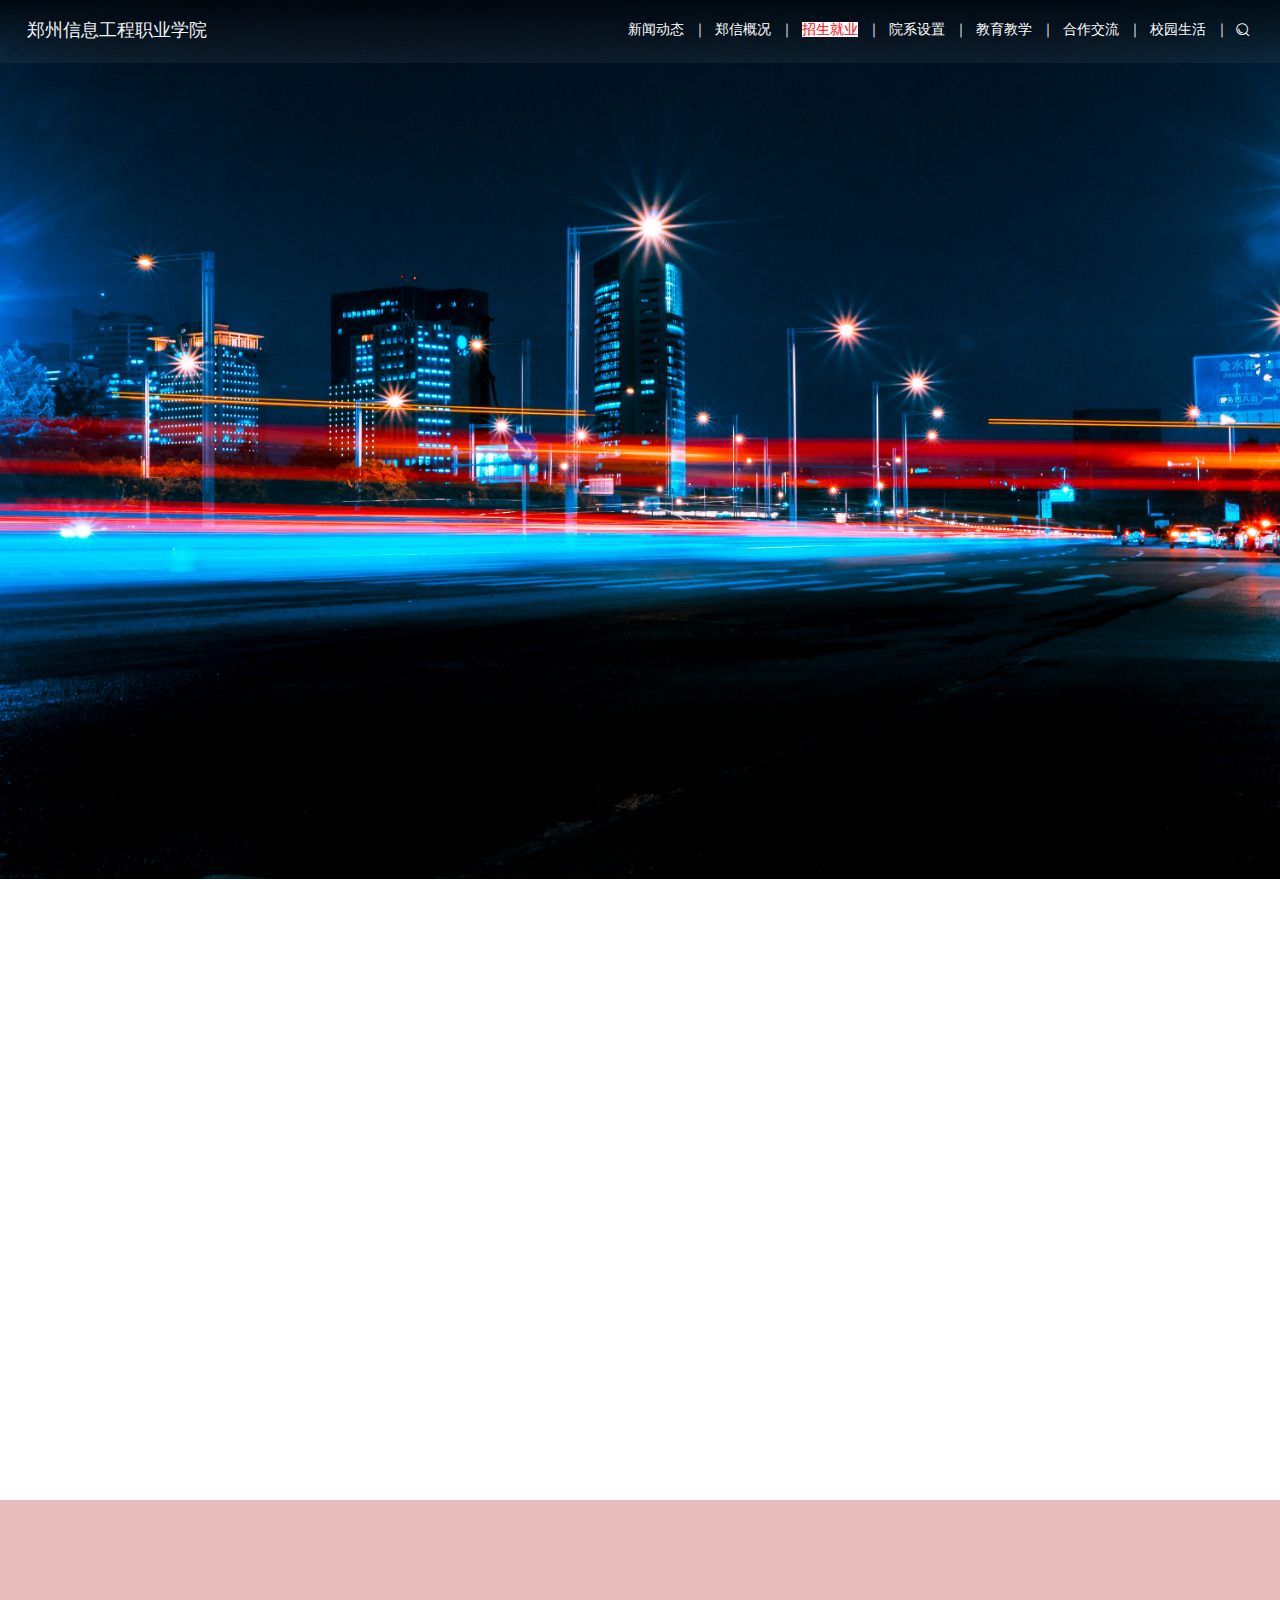
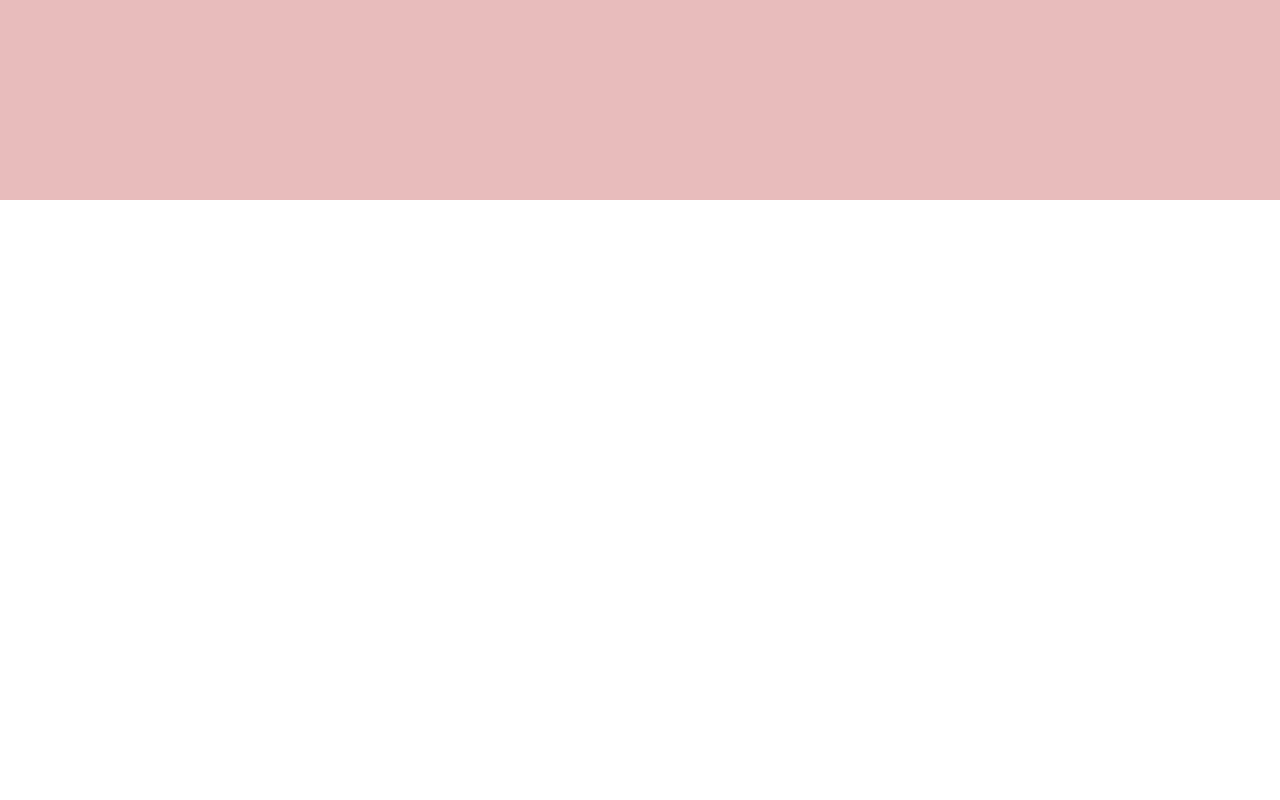
==== index.html @ e55b66fd "first beta" ====
<!DOCTYPE html>
<html lang="en">
<head>
    <meta charset="UTF-8">
    <meta name="viewport" content="width=device-width, initial-scale=1.0">
    <meta http-equiv="x-ua-compatible" content="ie=edge">
    <title>招生就业</title>
    <!--    <link rel="stylesheet" href="reset.css">-->
    <link rel="stylesheet" type="text/css" href="./index.css">
    <link rel="stylesheet" href="./iconfont.css">
</head>
<body>

<!--头部-->

<!--2号导航条-->
<div class="nav-bar" id="fixed">
    <div class="nav-container">
        <div class="logo">郑州信息工程职业学院</div>
        <div class="nav-right">
            <div class="nav-right-item">
                <a href="">新闻动态</a>
                <div class="nav_child">
                    <div class="l">
                        <div class="pic">
                            <img src="./s5e09810bd39d7.jpg" alt="">
                        </div>
                        <div class="txt">
                            兴办学生高兴，教工幸福，
                            <br>
                            家长放心，企业满意,政府
                            <br>
                            支持的职业教育。
                        </div>
                    </div>
                    <div class="r">
                        <a href="">1</a>
                        <a href="">2</a>
                        <a href="">3</a>
                        <a href="">4</a>
                        <a href="">5</a>
                    </div>
                </div>
            </div>
            <span class="separator">｜</span>
            <div class="nav-right-item">
                <a href="">郑信概况</a>
                <div class="nav_child">
                    <div class="l">
                        <div class="pic">
                            <img src="./s5e09810bd39d7.jpg" alt="">
                        </div>
                        <div class="txt">
                            兴办学生高兴，教工幸福，
                            <br>
                            家长放心，企业满意,政府
                            <br>
                            支持的职业教育。
                        </div>
                    </div>
                    <div class="r">
                        <a href="">1</a>
                        <a href="">2</a>
                        <a href="">3</a>
                        <a href="">4</a>
                        <a href="">5</a>
                    </div>
                </div>
            </div>
            <span class="separator">｜</span>
            <div class="nav-right-item">
                <a href="" class="cur">招生就业</a>
                <div class="nav_child">
                    <div class="l">
                        <div class="pic">
                            <img src="./s5e09810bd39d7.jpg" alt="">
                        </div>
                        <div class="txt">
                            兴办学生高兴，教工幸福，
                            <br>
                            家长放心，企业满意,政府
                            <br>
                            支持的职业教育。
                        </div>
                    </div>
                    <div class="r">
                        <a href="">1</a>
                        <a href="">2</a>
                        <a href="">3</a>
                        <a href="">4</a>
                        <a href="">5</a>
                    </div>
                </div>
            </div>
            <span class="separator">｜</span>
            <div class="nav-right-item">
                <a href="">院系设置</a>
                <div class="nav_child">
                    <div class="l">
                        <div class="pic">
                            <img src="./s5e09810bd39d7.jpg" alt="">
                        </div>
                        <div class="txt">
                            兴办学生高兴，教工幸福，
                            <br>
                            家长放心，企业满意,政府
                            <br>
                            支持的职业教育。
                        </div>
                    </div>
                    <div class="r">
                        <a href="">1</a>
                        <a href="">2</a>
                        <a href="">3</a>
                        <a href="">4</a>
                        <a href="">5</a>
                    </div>
                </div>
            </div>
            <span class="separator">｜</span>
            <div class="nav-right-item">
                <a href="">教育教学</a>
                <div class="nav_child">
                    <div class="l">
                        <div class="pic">
                            <img src="./s5e09810bd39d7.jpg" alt="">
                        </div>
                        <div class="txt">
                            兴办学生高兴，教工幸福，
                            <br>
                            家长放心，企业满意,政府
                            <br>
                            支持的职业教育。
                        </div>
                    </div>
                    <div class="r">
                        <a href="">1</a>
                        <a href="">2</a>
                        <a href="">3</a>
                        <a href="">4</a>
                        <a href="">5</a>
                    </div>
                </div>
            </div>
            <span class="separator">｜</span>
            <div class="nav-right-item">
                <a href="">合作交流</a>
                <div class="nav_child">
                    <div class="l">
                        <div class="pic">
                            <img src="./s5e09810bd39d7.jpg" alt="">
                        </div>
                        <div class="txt">
                            兴办学生高兴，教工幸福，
                            <br>
                            家长放心，企业满意,政府
                            <br>
                            支持的职业教育。
                        </div>
                    </div>
                    <div class="r">
                        <a href="">1</a>
                        <a href="">2</a>
                        <a href="">3</a>
                        <a href="">4</a>
                        <a href="">5</a>
                    </div>
                </div>
            </div>
            <span class="separator">｜</span>
            <div class="nav-right-item">
                <a href="">校园生活</a>
                <div class="nav_child">
                    <div class="l">
                        <div class="pic">
                            <img src="./s5e09810bd39d7.jpg" alt="">
                        </div>
                        <div class="txt">
                            兴办学生高兴，教工幸福，
                            <br>
                            家长放心，企业满意,政府
                            <br>
                            支持的职业教育。
                        </div>
                    </div>
                    <div class="r">
                        <a href="">1</a>
                        <a href="">2</a>
                        <a href="">3</a>
                        <a href="">4</a>
                        <a href="">5</a>
                    </div>
                </div>
            </div>
            <span class="separator">｜</span>
            <a href="http://www.zxxyedu.com">
                <span class="iconfont icon-sousuo1"></span>
            </a>

        </div>

    </div>
</div>
<!--1号导航条-->
<div class="logo_zone">
    <div class="nav-bar" id="static">
    <div class="nav-container">
        <div class="logo">郑州信息工程职业学院</div>
        <div class="nav-right">
            <div class="nav-right-item">
                <a href="">新闻动态</a>
                <div class="nav_child">
                    <div class="l">
                        <div class="pic">
                            <img src="./s5e09810bd39d7.jpg" alt="">
                        </div>
                        <div class="txt">
                            兴办学生高兴，教工幸福，
                            <br>
                            家长放心，企业满意,政府
                            <br>
                            支持的职业教育。
                        </div>
                    </div>
                    <div class="r">
                        <a href="">1</a>
                        <a href="">2</a>
                        <a href="">3</a>
                        <a href="">4</a>
                        <a href="">5</a>
                    </div>
                </div>
            </div>
            <span class="separator">｜</span>
            <div class="nav-right-item">
                <a href="">郑信概况</a>
                <div class="nav_child">
                    <div class="l">
                        <div class="pic">
                            <img src="./s5e09810bd39d7.jpg" alt="">
                        </div>
                        <div class="txt">
                            兴办学生高兴，教工幸福，
                            <br>
                            家长放心，企业满意,政府
                            <br>
                            支持的职业教育。
                        </div>
                    </div>
                    <div class="r">
                        <a href="">1</a>
                        <a href="">2</a>
                        <a href="">3</a>
                        <a href="">4</a>
                        <a href="">5</a>
                    </div>
                </div>
            </div>
            <span class="separator">｜</span>
            <div class="nav-right-item">
                <a href="" class="cur">招生就业</a>
                <div class="nav_child">
                    <div class="l">
                        <div class="pic">
                            <img src="./s5e09810bd39d7.jpg" alt="">
                        </div>
                        <div class="txt">
                            兴办学生高兴，教工幸福，
                            <br>
                            家长放心，企业满意,政府
                            <br>
                            支持的职业教育。
                        </div>
                    </div>
                    <div class="r">
                        <a href="">1</a>
                        <a href="">2</a>
                        <a href="">3</a>
                        <a href="">4</a>
                        <a href="">5</a>
                    </div>
                </div>
            </div>
            <span class="separator">｜</span>
            <div class="nav-right-item">
                <a href="">院系设置</a>
                <div class="nav_child">
                    <div class="l">
                        <div class="pic">
                            <img src="./s5e09810bd39d7.jpg" alt="">
                        </div>
                        <div class="txt">
                            兴办学生高兴，教工幸福，
                            <br>
                            家长放心，企业满意,政府
                            <br>
                            支持的职业教育。
                        </div>
                    </div>
                    <div class="r">
                        <a href="">1</a>
                        <a href="">2</a>
                        <a href="">3</a>
                        <a href="">4</a>
                        <a href="">5</a>
                    </div>
                </div>
            </div>
            <span class="separator">｜</span>
            <div class="nav-right-item">
                <a href="">教育教学</a>
                <div class="nav_child">
                    <div class="l">
                        <div class="pic">
                            <img src="./s5e09810bd39d7.jpg" alt="">
                        </div>
                        <div class="txt">
                            兴办学生高兴，教工幸福，
                            <br>
                            家长放心，企业满意,政府
                            <br>
                            支持的职业教育。
                        </div>
                    </div>
                    <div class="r">
                        <a href="">1</a>
                        <a href="">2</a>
                        <a href="">3</a>
                        <a href="">4</a>
                        <a href="">5</a>
                    </div>
                </div>
            </div>
            <span class="separator">｜</span>
            <div class="nav-right-item">
                <a href="">合作交流</a>
                <div class="nav_child">
                    <div class="l">
                        <div class="pic">
                            <img src="./s5e09810bd39d7.jpg" alt="">
                        </div>
                        <div class="txt">
                            兴办学生高兴，教工幸福，
                            <br>
                            家长放心，企业满意,政府
                            <br>
                            支持的职业教育。
                        </div>
                    </div>
                    <div class="r">
                        <a href="">1</a>
                        <a href="">2</a>
                        <a href="">3</a>
                        <a href="">4</a>
                        <a href="">5</a>
                    </div>
                </div>
            </div>
            <span class="separator">｜</span>
            <div class="nav-right-item">
                <a href="">校园生活</a>
                <div class="nav_child">
                    <div class="l">
                        <div class="pic">
                            <img src="./s5e09810bd39d7.jpg" alt="">
                        </div>
                        <div class="txt">
                            兴办学生高兴，教工幸福，
                            <br>
                            家长放心，企业满意,政府
                            <br>
                            支持的职业教育。
                        </div>
                    </div>
                    <div class="r">
                        <a href="">1</a>
                        <a href="">2</a>
                        <a href="">3</a>
                        <a href="">4</a>
                        <a href="">5</a>
                    </div>
                </div>
            </div>
            <span class="separator">｜</span>
            <a href="http://www.zxxyedu.com">
                <span class="iconfont icon-sousuo1"></span>
            </a>

        </div>

    </div>
</div>
</div>
<div class="content_zone1"></div>
<div class="content_zone2"></div>
<div class="content_zone1"></div>
<script src="index.js"></script>
</body>
</html>
---- index.css ----
* {
    margin: 0;
    padding: 0;
}

body {
    font-family: "Heiti SC";
    /*color: #212121;*/
}

a {
    font-family: "Heiti SC";
    text-decoration: none;
}

.logo_zone{
    height: 900px;
    width: 100%;
    /*background-color: rgba(178, 34, 34, 0.3);*/
    background: url("./01a0005bd01317a801213dea59e65a.jpg@3000w_1l_0o_100sh.jpg") no-repeat;
    background-size: 100%;
    float:left;
    /*position: relative;*/
}

.content_zone1{
    top:0;
    height: 600px;
    width: 100%;
    /*background-color: rgba(178, 34, 34, 0.3);*/
    float: left;
}

.content_zone2{
    top:0;
    height: 300px;
    width: 100%;
    background-color: rgba(178, 34, 34, 0.3);
    float: left;
}

.nav-bar {
    /*margin-top: 140px;*/
    /*top:40px;*/
    width: 100%;
    background-image: linear-gradient(to bottom, rgba(0, 0, 0, 0.45), rgba(255, 255, 255, 0.05));
    /*background-color: rgba(178, 34, 34, 0.85);*/
    height: 63px;
    /*border: solid 1px rgb(224, 224, 224);*/
    border-left: 0;
    border-right: 0;
    position: absolute;
}

.nav-bar .nav-container .nav-right .nav-right-item .nav_child {
    padding: 25px;
    position: absolute;
    border-top: 2px solid #0652DD;
    top: 64px;
    width: 1146px;
    background-color: rgba(245, 246, 250, 0.8);
    left: 0;
    display: none;
}

.nav-bar .nav-container .nav-right .nav-right-item a:hover .nav_child {
    display: flex;
}

.nav-bar .nav-container .nav-right .nav-right-item .nav_child .l {
    width: 45%;
    display: flex;
}


.nav-bar .nav-container .nav-right .nav-right-item .nav_child .l .pic {
    width: 166px;
}


.nav-bar .nav-container .nav-right .nav-right-item .nav_child .l .pic img {
    max-width: 100%;
    max-height: 100%;
    /*overflow: hidden;*/
    /*padding-bottom: 100%;*/
}

.nav-bar .nav-container .nav-right .nav-right-item .nav_child .l .txt {
    font-size: 23px;
    color: #94070a;
    padding-left: 30px;
    line-height: 2.2;
}

.nav-bar .nav-container .nav-right .nav-right-item .nav_child .r {
    width: 55%;
}

.nav-bar .nav-container .nav-right .nav-right-item .nav_child .r a{
    color: darkblue;
}

.nav-bar .nav-container .nav-right .nav-right-item:hover .nav_child {
    display: flex;
    transition: all 0.7s;
}

#fixed {
    margin: 0px;
    position: fixed;
    top: -65px;
}

#fixed.active {
    top: 0px;
    transition: all 0.3s;
    z-index: 1000;
}

.nav-bar .nav-container {
    width: 1226px;
    height: 60px;
    background-color: rgba(178, 34, 34, 0);
    margin: 0 auto;
    position: relative;
}

.nav-bar .nav-container .logo {
    display: inline-block;
    height: 60px;
    line-height: 60px;
    font-size: 18px;
    font-weight: 400;
    color: whitesmoke;
}

.nav-bar .nav-container .nav-right {
    display: inline-block;
    float: right;
    height: 40px;
    /*margin-top: 15px;*/
    margin: 10px auto;
}

.nav-bar .nav-container .nav-right .nav-right-item {
    display: inline-block;
    float: left;
    height: 30px;
    padding: 5px 5px 20px 5px;
    top: 0;
}

.nav-bar .nav-container .nav-right .nav-right-item:hover {
    /*color: white;*/
    background-color: #0652DD;
    transition: all 0.3s;
}


.nav-bar .nav-container .nav-right span {
    display: inline-block;
    color: white;
    font-size: 14px;
    font-weight: 400;
    line-height: 14px;
    padding: 13px 3.5px;
    float: left;
}

.nav-bar .nav-container .nav-right .icon-sousuo1 {
    cursor: pointer;
}


.nav-bar .nav-container .nav-right .nav-right-item a {
    font-size: 14px;
    line-height: 30px;
    text-decoration: none;
    color: white;
}


.nav-bar .nav-container .nav-right .nav-right-item .cur {
    color: red !important;
    background-color: #fff;

}

/*.nav-bar .nav-container .nav-right .nav-right-item .recuit {*/
/*    !*width: 118px;*!*/
/*    !*border: solid 1px rgb(255,103,0);*!*/
/*    display: inline-block;*/
/*    background-color: rgb(255, 103, 0);*/
/*    line-height: 30px*/
/*    padding: 13px 0;*/
/*    font-size: 14px;*/
/*    margin: 0 10px;*/
/*}*/


.nav-bar .nav-container .nav-right .contac:hover {
    background-color: #f25807;
    border-color: #f25807;
    color: white;
}
---- iconfont.css ----
@font-face {font-family: "iconfont";
  src: url('iconfont.eot?t=1586687264839'); /* IE9 */
  src: url('iconfont.eot?t=1586687264839#iefix') format('embedded-opentype'), /* IE6-IE8 */
  url('[data-uri]') format('woff2'),
  url('iconfont.woff?t=1586687264839') format('woff'),
  url('iconfont.ttf?t=1586687264839') format('truetype'), /* chrome, firefox, opera, Safari, Android, iOS 4.2+ */
  url('iconfont.svg?t=1586687264839#iconfont') format('svg'); /* iOS 4.1- */
}

.iconfont {
  font-family: "iconfont" !important;
  font-size: 16px;
  font-style: normal;
  -webkit-font-smoothing: antialiased;
  -moz-osx-font-smoothing: grayscale;
}

.icon-sousuo:before {
  content: "\e684";
}

.icon-sousuo1:before {
  content: "\e67b";
}
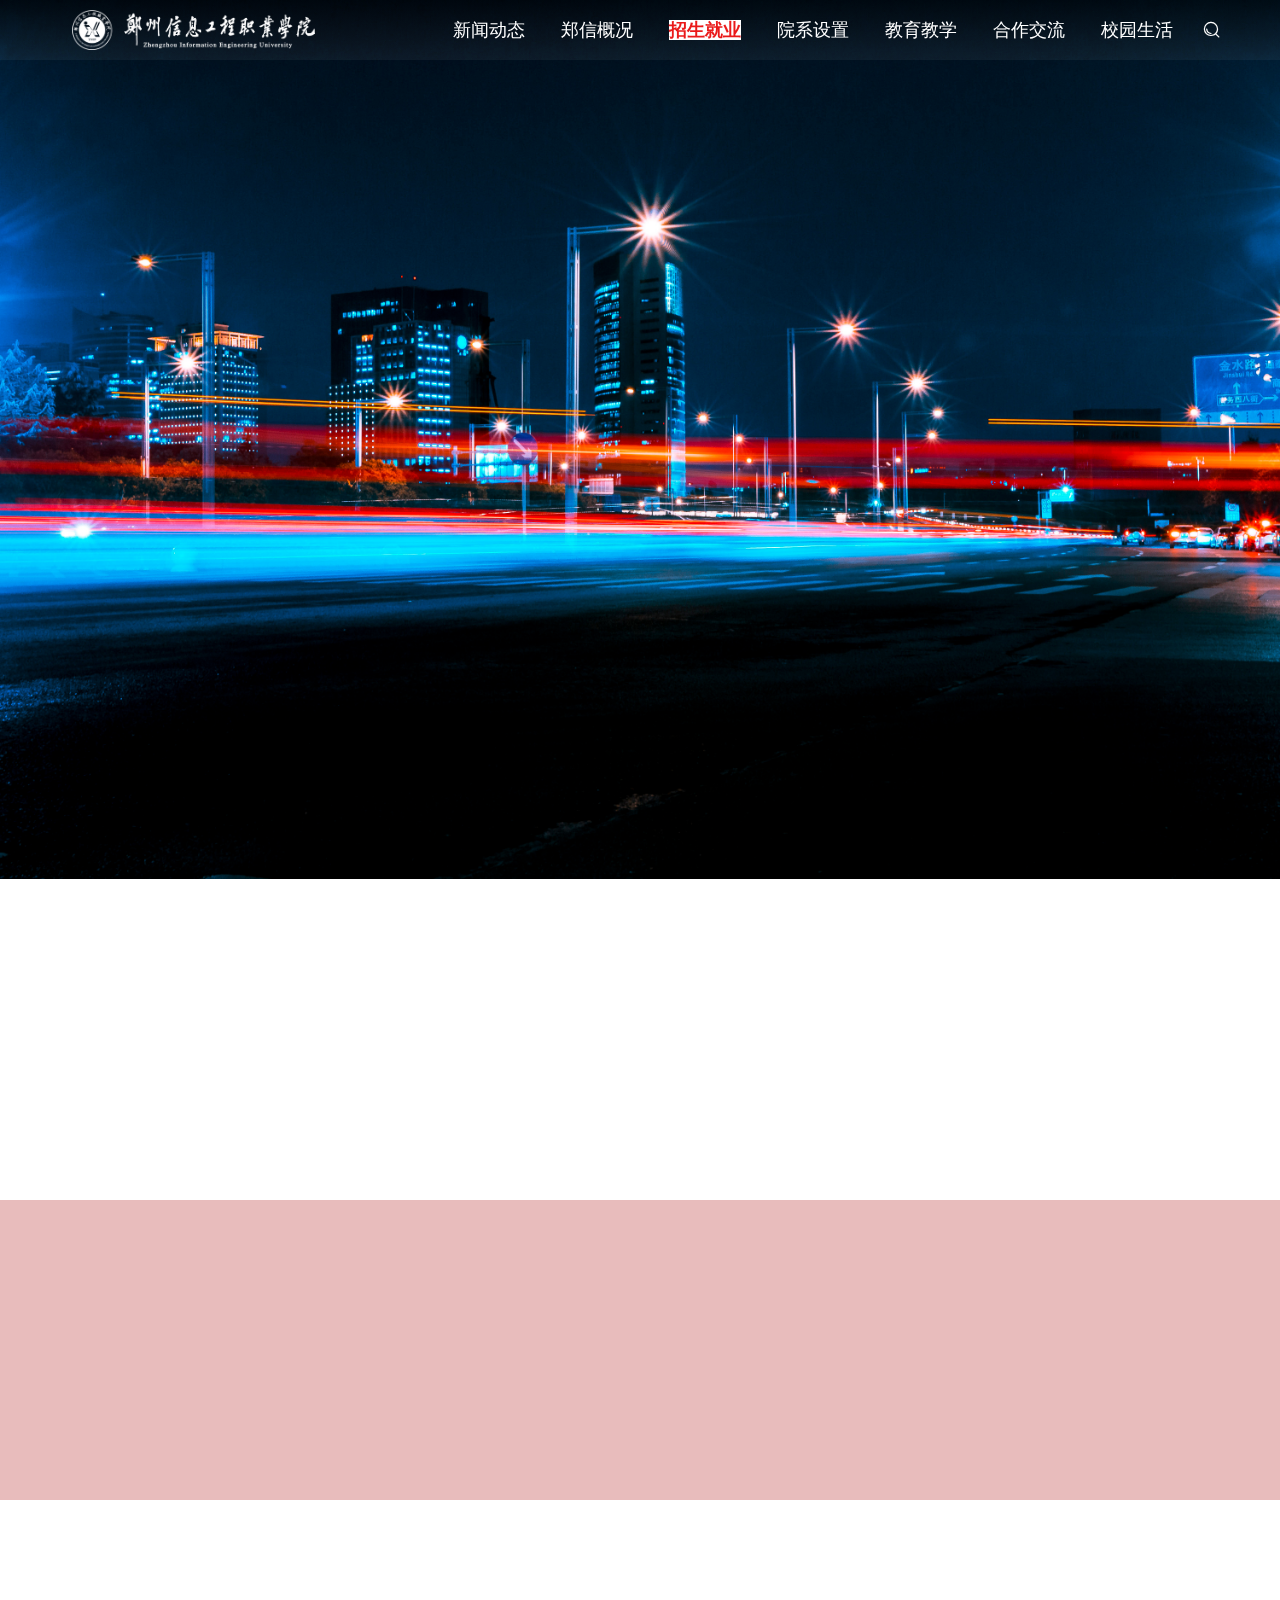
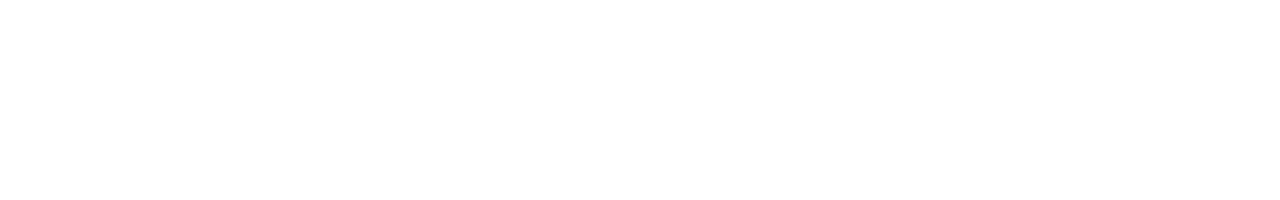
==== commit a2e76bf8: "latest_test" ====
--- a/index.html
+++ b/index.html
@@ -16,7 +16,11 @@
 <!--2号导航条-->
 <div class="nav-bar" id="fixed">
     <div class="nav-container">
-        <div class="logo">郑州信息工程职业学院</div>
+        <div class="nav-left">
+            <div class="logo">
+                <img src="./zxlogo.png" alt="" height="40px">
+            </div>
+        </div>
         <div class="nav-right">
             <div class="nav-right-item">
                 <a href="">新闻动态</a>
@@ -42,7 +46,7 @@
                     </div>
                 </div>
             </div>
-            <span class="separator">｜</span>
+            <!--            <span class="separator">｜</span>-->
             <div class="nav-right-item">
                 <a href="">郑信概况</a>
                 <div class="nav_child">
@@ -67,7 +71,7 @@
                     </div>
                 </div>
             </div>
-            <span class="separator">｜</span>
+            <!--            <span class="separator">｜</span>-->
             <div class="nav-right-item">
                 <a href="" class="cur">招生就业</a>
                 <div class="nav_child">
@@ -92,7 +96,7 @@
                     </div>
                 </div>
             </div>
-            <span class="separator">｜</span>
+            <!--            <span class="separator">｜</span>-->
             <div class="nav-right-item">
                 <a href="">院系设置</a>
                 <div class="nav_child">
@@ -117,7 +121,7 @@
                     </div>
                 </div>
             </div>
-            <span class="separator">｜</span>
+            <!--            <span class="separator">｜</span>-->
             <div class="nav-right-item">
                 <a href="">教育教学</a>
                 <div class="nav_child">
@@ -142,7 +146,7 @@
                     </div>
                 </div>
             </div>
-            <span class="separator">｜</span>
+            <!--            <span class="separator">｜</span>-->
             <div class="nav-right-item">
                 <a href="">合作交流</a>
                 <div class="nav_child">
@@ -167,7 +171,7 @@
                     </div>
                 </div>
             </div>
-            <span class="separator">｜</span>
+            <!--            <span class="separator">｜</span>-->
             <div class="nav-right-item">
                 <a href="">校园生活</a>
                 <div class="nav_child">
@@ -192,7 +196,7 @@
                     </div>
                 </div>
             </div>
-            <span class="separator">｜</span>
+            <!--            <span class="separator">｜</span>-->
             <a href="http://www.zxxyedu.com">
                 <span class="iconfont icon-sousuo1"></span>
             </a>
@@ -205,7 +209,11 @@
 <div class="logo_zone">
     <div class="nav-bar" id="static">
     <div class="nav-container">
-        <div class="logo">郑州信息工程职业学院</div>
+        <div class="nav-left">
+            <div class="logo">
+                <img src="./zxlogo.png" alt="" height="40px">
+            </div>
+        </div>
         <div class="nav-right">
             <div class="nav-right-item">
                 <a href="">新闻动态</a>
@@ -231,7 +239,7 @@
                     </div>
                 </div>
             </div>
-            <span class="separator">｜</span>
+<!--            <span class="separator">｜</span>-->
             <div class="nav-right-item">
                 <a href="">郑信概况</a>
                 <div class="nav_child">
@@ -256,7 +264,7 @@
                     </div>
                 </div>
             </div>
-            <span class="separator">｜</span>
+<!--            <span class="separator">｜</span>-->
             <div class="nav-right-item">
                 <a href="" class="cur">招生就业</a>
                 <div class="nav_child">
@@ -281,7 +289,7 @@
                     </div>
                 </div>
             </div>
-            <span class="separator">｜</span>
+<!--            <span class="separator">｜</span>-->
             <div class="nav-right-item">
                 <a href="">院系设置</a>
                 <div class="nav_child">
@@ -306,7 +314,7 @@
                     </div>
                 </div>
             </div>
-            <span class="separator">｜</span>
+<!--            <span class="separator">｜</span>-->
             <div class="nav-right-item">
                 <a href="">教育教学</a>
                 <div class="nav_child">
@@ -331,7 +339,7 @@
                     </div>
                 </div>
             </div>
-            <span class="separator">｜</span>
+<!--            <span class="separator">｜</span>-->
             <div class="nav-right-item">
                 <a href="">合作交流</a>
                 <div class="nav_child">
@@ -356,7 +364,7 @@
                     </div>
                 </div>
             </div>
-            <span class="separator">｜</span>
+<!--            <span class="separator">｜</span>-->
             <div class="nav-right-item">
                 <a href="">校园生活</a>
                 <div class="nav_child">
@@ -381,7 +389,7 @@
                     </div>
                 </div>
             </div>
-            <span class="separator">｜</span>
+<!--            <span class="separator">｜</span>-->
             <a href="http://www.zxxyedu.com">
                 <span class="iconfont icon-sousuo1"></span>
             </a>
--- a/index.css
+++ b/index.css
@@ -11,6 +11,22 @@
 a {
     font-family: "Heiti SC";
     text-decoration: none;
+}
+
+.content_zone1{
+    top:0;
+    height: 300px;
+    width: 100%;
+    /*background-color: rgba(178, 34, 34, 0.3);*/
+    float: left;
+}
+
+.content_zone2{
+    top:0;
+    height: 300px;
+    width: 100%;
+    background-color: rgba(178, 34, 34, 0.3);
+    float: left;
 }
 
 .logo_zone{
@@ -23,33 +39,126 @@
     /*position: relative;*/
 }
 
-.content_zone1{
-    top:0;
-    height: 600px;
-    width: 100%;
-    /*background-color: rgba(178, 34, 34, 0.3);*/
-    float: left;
-}
-
-.content_zone2{
-    top:0;
-    height: 300px;
-    width: 100%;
-    background-color: rgba(178, 34, 34, 0.3);
-    float: left;
-}
+/*.logo_zone .nav-container .logo{*/
+/*    !*background: url("./zxlogo.png") no-repeat;*!*/
+/*    display: block;*/
+/*    line-height: 60px;*/
+/*    font-size: 60px;*/
+/*    !*align-items: center;*!*/
+/*    !*height: 60px;*!*/
+/*}*/
+
+/*.logo_zone .nav-container .logo img{*/
+/*    height: 60px;*/
+/*}*/
+
 
 .nav-bar {
     /*margin-top: 140px;*/
-    /*top:40px;*/
+    top:20px;
     width: 100%;
     background-image: linear-gradient(to bottom, rgba(0, 0, 0, 0.45), rgba(255, 255, 255, 0.05));
     /*background-color: rgba(178, 34, 34, 0.85);*/
-    height: 63px;
+    height: 60px;
     /*border: solid 1px rgb(224, 224, 224);*/
     border-left: 0;
     border-right: 0;
-    position: absolute;
+    /*position: absolute;*/
+}
+
+.nav-bar .nav-container {
+    width: 1226px;
+    height: 60px;
+    background-color: rgba(178, 34, 34, 0);
+    margin: 0 auto;
+    position: relative;
+    align-items: center;
+}
+
+.nav-bar .nav-container .nav-left {
+    width:30%;
+    display: inline-block;
+    height: 60px;
+    /*line-height: 60px;*/
+    font-size: 18px;
+    font-weight: 400;
+    color: whitesmoke;
+    margin-left: 30px;
+}
+
+.nav-bar .nav-container .nav-left .logo{
+
+    height: 40px;
+    margin: 10px 15px;
+    align-items: center;
+    position: relative;
+}
+
+.nav-bar .nav-container .nav-right {
+    display: inline-block;
+    float: right;
+    height: 40px;
+    /*width:70%;*/
+    /*margin-top: 15px;*/
+    /*margin: 0 auto;*/
+    margin-top:6px;
+    padding-right: 30px;
+}
+
+.nav-bar .nav-container .nav-right .separator{
+    height: 30px;
+}
+
+.nav-bar .nav-container .nav-right span{
+    display: inline-block;
+    color: white;
+    font-size: 18px;
+    font-weight: 400;
+    line-height: 18px;
+    padding: 9px 3.5px 21px 3.5px;
+    float: left;
+}
+
+.nav-bar .nav-container .nav-right .icon-sousuo1 {
+    cursor: pointer;
+    font-size: 17px;
+    line-height: 30px;
+    margin-left: 8px;
+}
+
+
+.nav-bar .nav-container .nav-right .nav-right-item a {
+    font-size: 18px;
+    line-height: 18px;
+    text-decoration: none;
+    color: white;
+}
+
+
+.nav-bar .nav-container .nav-right .nav-right-item .cur {
+    /*color: red !important;*/
+    background-color: #fff;
+}
+
+
+.nav-bar .nav-container .nav-right .nav-right-item {
+    display: inline-block;
+    float: left;
+    height: 30px;
+    padding: 9px 8px 21px 8px;
+    margin: 0 10px;
+    /*top: 0;*/
+}
+
+.nav-bar .nav-container .nav-right .nav-right-item:hover {
+    /*color: white;*/
+    background-color: #0652DD;
+    transition: all 0.3s;
+}
+
+.nav-bar .nav-container .nav-right .nav-right-item:hover a.cur{
+    background-color: transparent;
+    color: #FFFFFF; !important;
 }
 
 .nav-bar .nav-container .nav-right .nav-right-item .nav_child {
@@ -59,12 +168,12 @@
     top: 64px;
     width: 1146px;
     background-color: rgba(245, 246, 250, 0.8);
-    left: 0;
     display: none;
+    left:30px;
 }
 
 .nav-bar .nav-container .nav-right .nav-right-item a:hover .nav_child {
-    display: flex;
+    display: block;
 }
 
 .nav-bar .nav-container .nav-right .nav-right-item .nav_child .l {
@@ -117,55 +226,6 @@
     z-index: 1000;
 }
 
-.nav-bar .nav-container {
-    width: 1226px;
-    height: 60px;
-    background-color: rgba(178, 34, 34, 0);
-    margin: 0 auto;
-    position: relative;
-}
-
-.nav-bar .nav-container .logo {
-    display: inline-block;
-    height: 60px;
-    line-height: 60px;
-    font-size: 18px;
-    font-weight: 400;
-    color: whitesmoke;
-}
-
-.nav-bar .nav-container .nav-right {
-    display: inline-block;
-    float: right;
-    height: 40px;
-    /*margin-top: 15px;*/
-    margin: 10px auto;
-}
-
-.nav-bar .nav-container .nav-right .nav-right-item {
-    display: inline-block;
-    float: left;
-    height: 30px;
-    padding: 5px 5px 20px 5px;
-    top: 0;
-}
-
-.nav-bar .nav-container .nav-right .nav-right-item:hover {
-    /*color: white;*/
-    background-color: #0652DD;
-    transition: all 0.3s;
-}
-
-
-.nav-bar .nav-container .nav-right span {
-    display: inline-block;
-    color: white;
-    font-size: 14px;
-    font-weight: 400;
-    line-height: 14px;
-    padding: 13px 3.5px;
-    float: left;
-}
 
 .nav-bar .nav-container .nav-right .icon-sousuo1 {
     cursor: pointer;
@@ -173,7 +233,7 @@
 
 
 .nav-bar .nav-container .nav-right .nav-right-item a {
-    font-size: 14px;
+    font-size: 18px;
     line-height: 30px;
     text-decoration: none;
     color: white;
@@ -181,7 +241,8 @@
 
 
 .nav-bar .nav-container .nav-right .nav-right-item .cur {
-    color: red !important;
+    color: rgba(232, 1, 1, 0.9) !important;
+    font-weight: 600;
     background-color: #fff;
 
 }
@@ -198,9 +259,9 @@
 /*}*/
 
 
-.nav-bar .nav-container .nav-right .contac:hover {
-    background-color: #f25807;
-    border-color: #f25807;
-    color: white;
-}
-
+/*.nav-bar .nav-container .nav-right .contac:hover {*/
+/*    background-color: #f25807;*/
+/*    border-color: #f25807;*/
+/*    color: white;*/
+/*}*/
+
